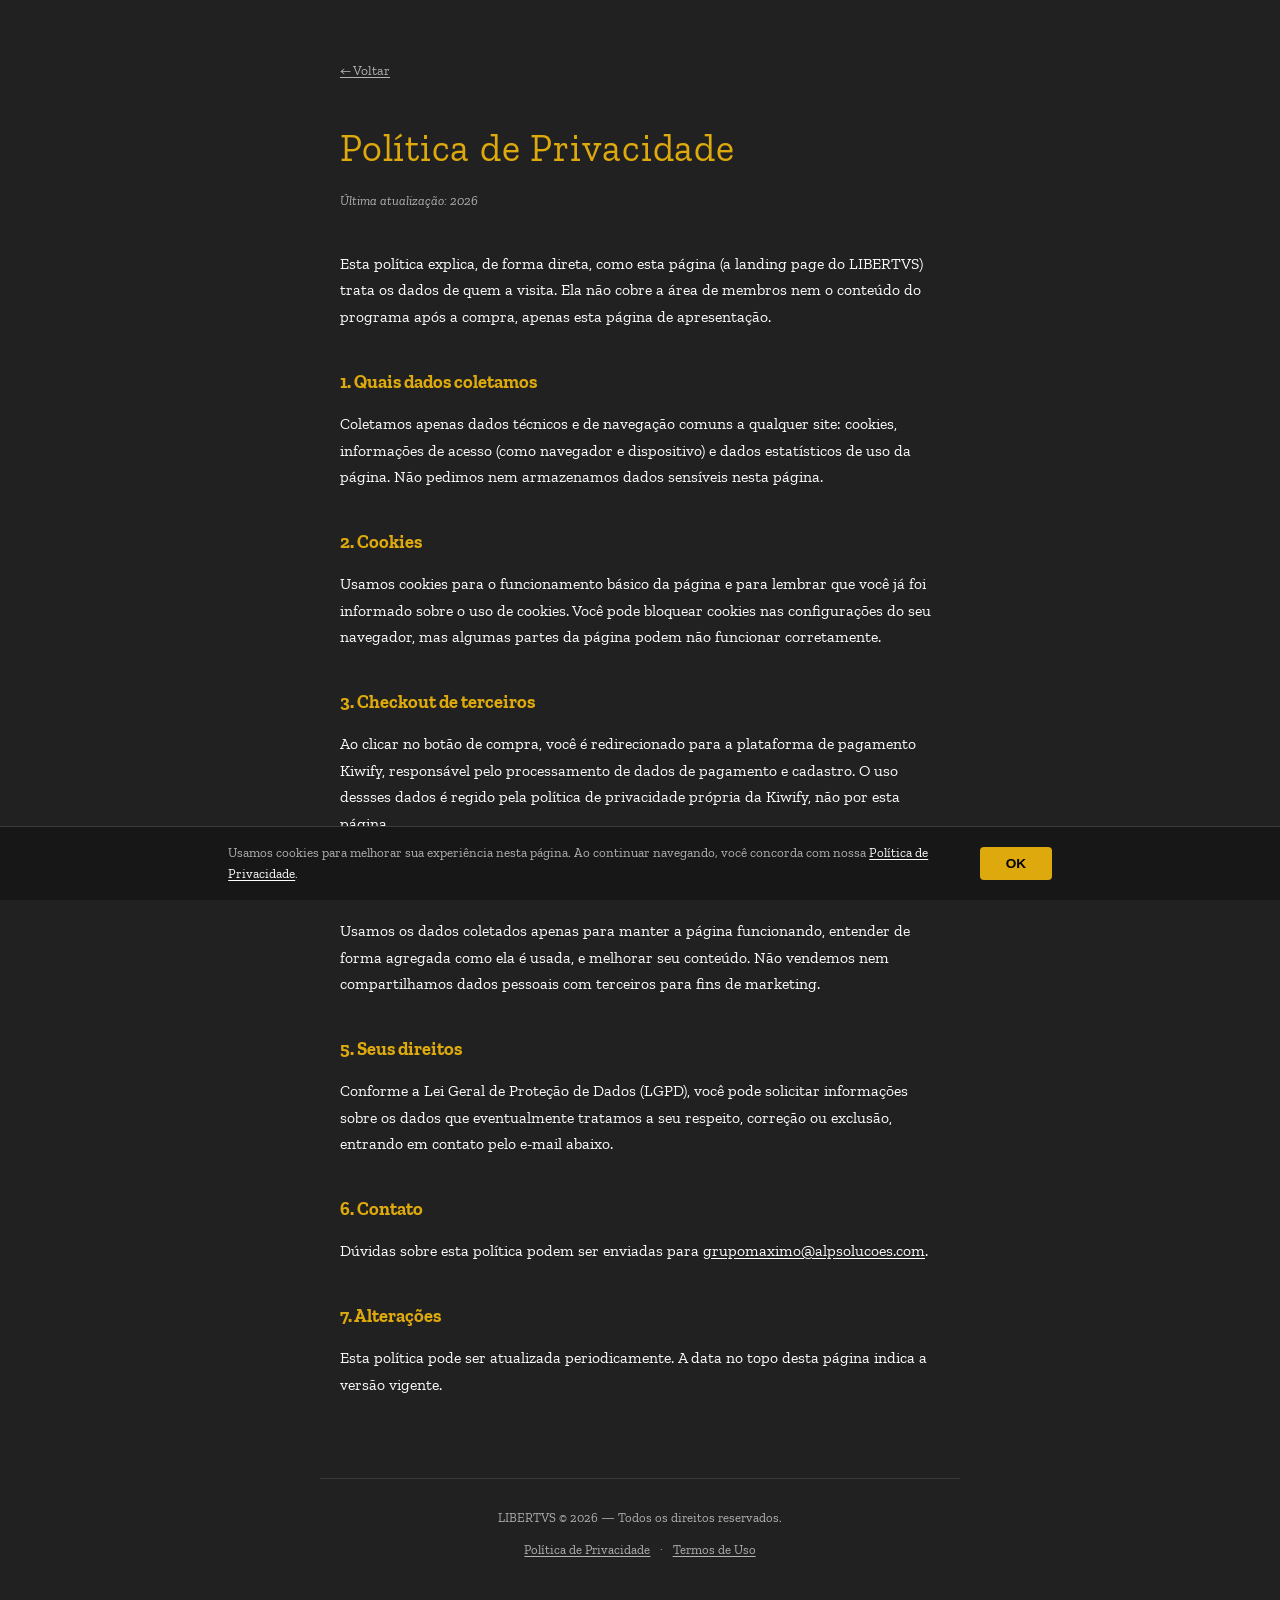
==== libertvs/privacidade.html @ 71265550 "Add files via upload" ====
<!DOCTYPE html>
<html lang="pt-BR">
<head>
<meta charset="UTF-8">
<meta name="viewport" content="width=device-width, initial-scale=1.0">
<title>Política de Privacidade — LIBERTVS</title>
<meta name="robots" content="noindex">
<link rel="stylesheet" href="style.css">
</head>
<body>

<main class="legal">
  <a class="voltar" href="index.html">&larr; Voltar</a>

  <h1>Política de Privacidade</h1>
  <p class="atualizado">Última atualização: <span class="js-ano"></span></p>

  <p>Esta política explica, de forma direta, como esta página (a landing page do LIBERTVS) trata os dados de quem a visita. Ela não cobre a área de membros nem o conteúdo do programa após a compra, apenas esta página de apresentação.</p>

  <h2>1. Quais dados coletamos</h2>
  <p>Coletamos apenas dados técnicos e de navegação comuns a qualquer site: cookies, informações de acesso (como navegador e dispositivo) e dados estatísticos de uso da página. Não pedimos nem armazenamos dados sensíveis nesta página.</p>

  <h2>2. Cookies</h2>
  <p>Usamos cookies para o funcionamento básico da página e para lembrar que você já foi informado sobre o uso de cookies. Você pode bloquear cookies nas configurações do seu navegador, mas algumas partes da página podem não funcionar corretamente.</p>

  <h2>3. Checkout de terceiros</h2>
  <p>Ao clicar no botão de compra, você é redirecionado para a plataforma de pagamento Kiwify, responsável pelo processamento de dados de pagamento e cadastro. O uso dessses dados é regido pela política de privacidade própria da Kiwify, não por esta página.</p>

  <h2>4. Para que usamos os dados</h2>
  <p>Usamos os dados coletados apenas para manter a página funcionando, entender de forma agregada como ela é usada, e melhorar seu conteúdo. Não vendemos nem compartilhamos dados pessoais com terceiros para fins de marketing.</p>

  <h2>5. Seus direitos</h2>
  <p>Conforme a Lei Geral de Proteção de Dados (LGPD), você pode solicitar informações sobre os dados que eventualmente tratamos a seu respeito, correção ou exclusão, entrando em contato pelo e-mail abaixo.</p>

  <h2>6. Contato</h2>
  <p>Dúvidas sobre esta política podem ser enviadas para <a href="mailto:grupomaximo@alpsolucoes.com">grupomaximo@alpsolucoes.com</a>.</p>

  <h2>7. Alterações</h2>
  <p>Esta política pode ser atualizada periodicamente. A data no topo desta página indica a versão vigente.</p>
</main>

<footer class="rodape">
  <p>LIBERTVS &copy; <span class="js-ano"></span> &mdash; Todos os direitos reservados.</p>
  <nav class="rodape-links" aria-label="Links institucionais">
    <a href="privacidade.html">Política de Privacidade</a>
    <span aria-hidden="true">&middot;</span>
    <a href="termos.html">Termos de Uso</a>
  </nav>
</footer>

<div id="cookie-banner" class="cookie-banner" hidden>
  <p>Usamos cookies para melhorar sua experiência nesta página. Ao continuar navegando, você concorda com nossa <a href="privacidade.html">Política de Privacidade</a>.</p>
  <button id="cookie-ok" type="button" class="cookie-btn">OK</button>
</div>

<script src="script.js"></script>
</body>
</html>
---- libertvs/style.css ----
@font-face {
  font-family: "Zilla Slab";
  src: url("fonts/ZillaSlab-Regular.ttf") format("truetype");
  font-weight: 400;
  font-style: normal;
  font-display: swap;
}
@font-face {
  font-family: "Zilla Slab";
  src: url("fonts/ZillaSlab-Bold.ttf") format("truetype");
  font-weight: 700;
  font-style: normal;
  font-display: swap;
}
@font-face {
  font-family: "Zilla Slab";
  src: url("fonts/ZillaSlab-Italic.ttf") format("truetype");
  font-weight: 400;
  font-style: italic;
  font-display: swap;
}

:root {
  --fundo: #212121;
  --texto: #ffffff;
  --texto-suave: #b3b3b3;
  --acento: #dda90d;
  --acento-texto: #000000;
  --largura-leitura: 640px;
}

* { box-sizing: border-box; }

html { background: var(--fundo); }

body {
  margin: 0;
  background: var(--fundo);
  color: var(--texto);
  font-family: "Zilla Slab", "Georgia", serif;
  font-weight: 400;
  line-height: 1.75;
  -webkit-font-smoothing: antialiased;
}

.pagina {
  max-width: var(--largura-leitura);
  margin: 0 auto;
  padding: 4rem 1.25rem 6rem;
}

h1 {
  font-family: "Zilla Slab", "Georgia", serif;
  font-weight: 400;
  font-size: clamp(2.4rem, 8vw, 3.4rem);
  letter-spacing: 0.02em;
  margin: 0 0 1.75rem;
  color: var(--acento);
}

strong {
  font-weight: 700;
  color: var(--acento);
}

p {
  font-size: 1.05rem;
  margin: 0 0 1.4rem;
  color: var(--texto);
}

/* ---------- Bloco de acao ---------- */
.cta {
  margin-top: 3rem;
  text-align: center;
}

.botao {
  display: inline-block;
  width: 100%;
  max-width: 480px;
  background: var(--acento);
  color: var(--acento-texto);
  font-family: -apple-system, BlinkMacSystemFont, "Segoe UI", Roboto, Helvetica, Arial, sans-serif;
  font-weight: 700;
  font-size: 1.05rem;
  letter-spacing: 0.02em;
  text-decoration: none;
  text-align: center;
  padding: 1.1rem 1.5rem;
  border-radius: 6px;
  transition: transform 0.15s ease, filter 0.15s ease;
}

.botao:hover,
.botao:focus-visible {
  filter: brightness(1.08);
  transform: translateY(-1px);
}

.botao:active {
  transform: translateY(0);
  filter: brightness(0.96);
}

.botao.clicado {
  filter: brightness(0.9);
  transform: scale(0.98);
}

.legenda {
  margin: 1.1rem 0 0;
  font-style: italic;
  font-size: 0.85rem;
  color: var(--texto-suave);
  line-height: 1.6;
}

@media (max-width: 480px) {
  .pagina { padding: 2.75rem 1.1rem 4rem; }
  h1 { font-size: 2.1rem; }
  p { font-size: 1rem; }
}

/* ---------- Rodape ---------- */
.rodape {
  max-width: var(--largura-leitura);
  margin: 0 auto;
  padding: 0 1.25rem 3rem;
  border-top: 1px solid #3a3a3a;
  padding-top: 1.75rem;
  text-align: center;
}

.rodape p {
  margin: 0 0 0.6rem;
  font-size: 0.8rem;
  color: var(--texto-suave);
}

.rodape-links {
  display: flex;
  justify-content: center;
  align-items: center;
  gap: 0.6rem;
  font-size: 0.8rem;
}

.rodape-links a {
  color: var(--texto-suave);
  text-decoration: underline;
  text-underline-offset: 2px;
}

.rodape-links a:hover,
.rodape-links a:focus-visible {
  color: var(--acento);
}

.rodape-links span {
  color: var(--texto-suave);
}

/* ---------- Banner de cookies ---------- */
.cookie-banner {
  position: fixed;
  left: 0;
  right: 0;
  bottom: 0;
  z-index: 100;
  display: flex;
  flex-wrap: wrap;
  align-items: center;
  justify-content: center;
  gap: 1rem;
  background: #171717;
  border-top: 1px solid #3a3a3a;
  padding: 1rem 1.25rem;
}

.cookie-banner[hidden] {
  display: none;
}

.cookie-banner p {
  margin: 0;
  max-width: 46rem;
  font-size: 0.82rem;
  line-height: 1.55;
  color: var(--texto-suave);
  text-align: left;
}

.cookie-banner a {
  color: var(--texto);
  text-decoration: underline;
  text-underline-offset: 2px;
}

.cookie-btn {
  flex: 0 0 auto;
  background: var(--acento);
  color: var(--acento-texto);
  font-family: -apple-system, BlinkMacSystemFont, "Segoe UI", Roboto, Helvetica, Arial, sans-serif;
  font-weight: 700;
  font-size: 0.85rem;
  border: none;
  border-radius: 4px;
  padding: 0.55rem 1.6rem;
  cursor: pointer;
  transition: filter 0.15s ease;
}

.cookie-btn:hover,
.cookie-btn:focus-visible {
  filter: brightness(1.08);
}

@media (max-width: 480px) {
  .cookie-banner { flex-direction: column; align-items: stretch; text-align: center; }
  .cookie-banner p { text-align: center; }
  .cookie-btn { width: 100%; }
}

/* ---------- Paginas institucionais (privacidade / termos) ---------- */
.legal {
  max-width: var(--largura-leitura);
  margin: 0 auto;
  padding: 3.5rem 1.25rem 4rem;
}

.legal .voltar {
  display: inline-block;
  margin-bottom: 2rem;
  font-size: 0.85rem;
  color: var(--texto-suave);
  text-decoration: underline;
  text-underline-offset: 2px;
}

.legal .voltar:hover,
.legal .voltar:focus-visible { color: var(--acento); }

.legal h1 {
  font-size: clamp(1.8rem, 6vw, 2.4rem);
  margin: 0 0 0.5rem;
}

.legal .atualizado {
  font-size: 0.82rem;
  font-style: italic;
  color: var(--texto-suave);
  margin: 0 0 2.4rem;
}

.legal h2 {
  font-family: "Zilla Slab", "Georgia", serif;
  font-weight: 700;
  font-size: 1.15rem;
  color: var(--acento);
  margin: 2.2rem 0 0.8rem;
}

.legal p, .legal li {
  font-size: 0.98rem;
  line-height: 1.7;
  color: var(--texto);
  margin: 0 0 1rem;
}

.legal ul { padding-left: 1.3rem; margin: 0 0 1rem; }

.legal a { color: var(--texto); text-decoration: underline; text-underline-offset: 2px; }
.legal a:hover, .legal a:focus-visible { color: var(--acento); }
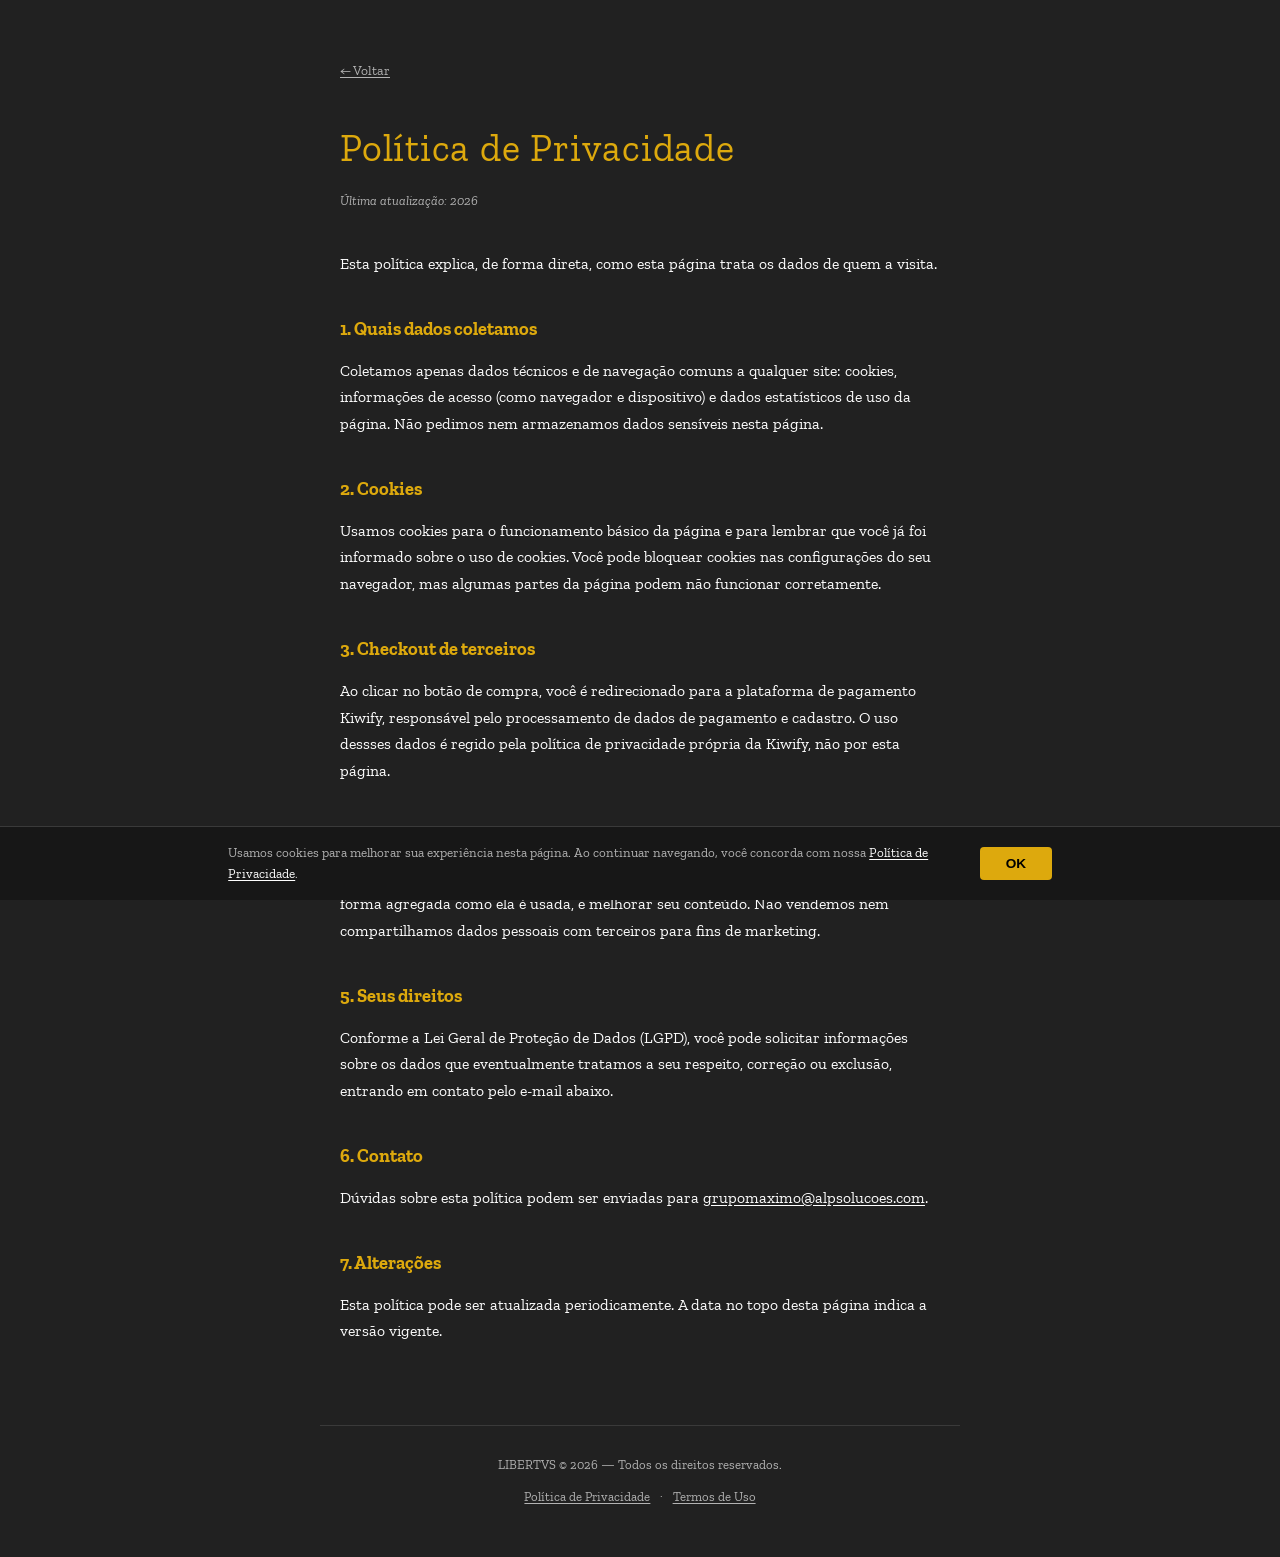
==== commit 79389b76: "Update privacidade.html" ====
--- a/libertvs/privacidade.html
+++ b/libertvs/privacidade.html
@@ -15,7 +15,7 @@
   <h1>Política de Privacidade</h1>
   <p class="atualizado">Última atualização: <span class="js-ano"></span></p>
 
-  <p>Esta política explica, de forma direta, como esta página (a landing page do LIBERTVS) trata os dados de quem a visita. Ela não cobre a área de membros nem o conteúdo do programa após a compra, apenas esta página de apresentação.</p>
+  <p>Esta política explica, de forma direta, como esta página trata os dados de quem a visita.</p>
 
   <h2>1. Quais dados coletamos</h2>
   <p>Coletamos apenas dados técnicos e de navegação comuns a qualquer site: cookies, informações de acesso (como navegador e dispositivo) e dados estatísticos de uso da página. Não pedimos nem armazenamos dados sensíveis nesta página.</p>
